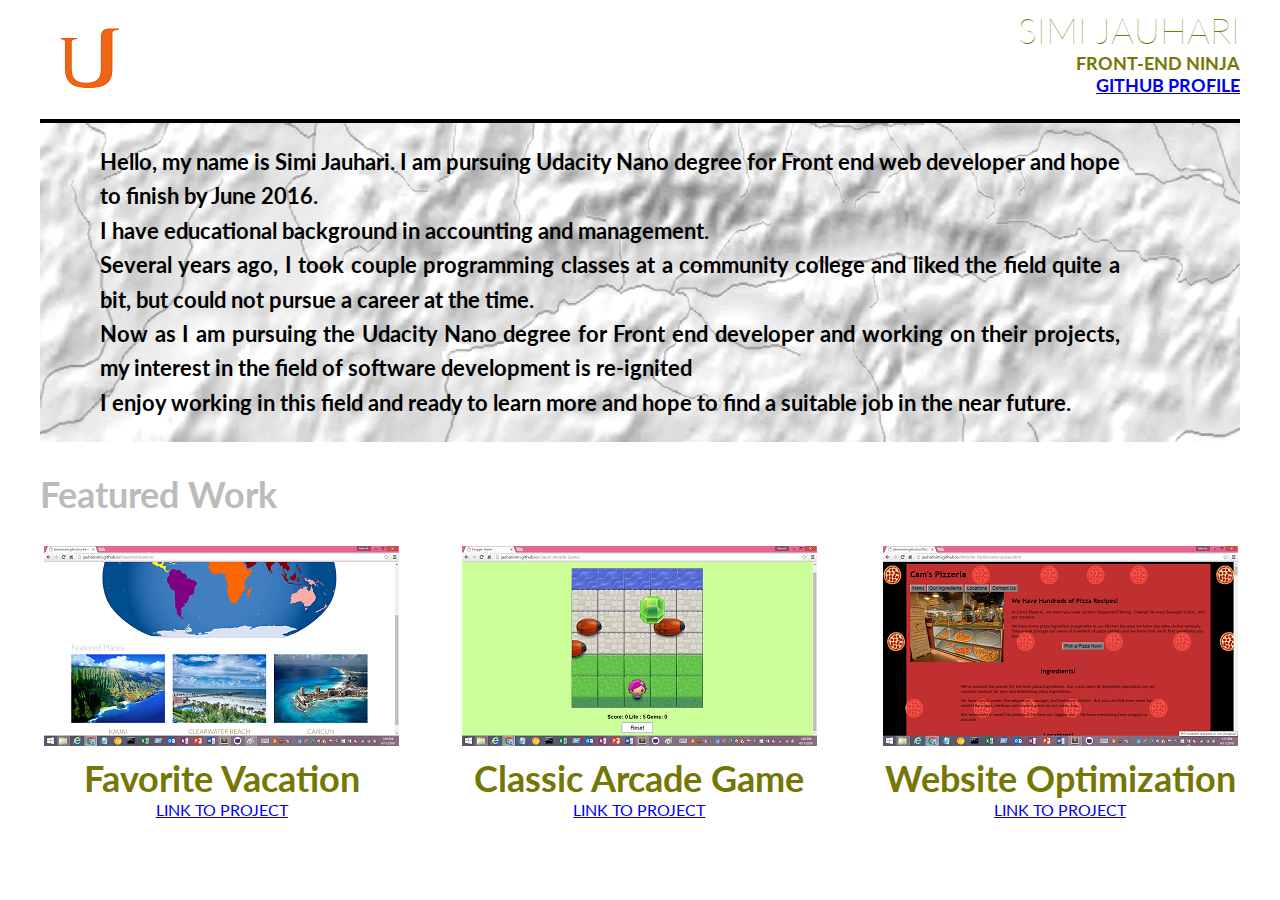
==== index.html @ d618fb1f "Update and rename test.html to index.html" ====
<!doctype html>

<html>

<head>
  
	<meta charset="utf-8">
	<meta http.equiv="X-UA-Compatible" content="IE-edge,chrome=1">
	<meta name="viewport"content="width=device-width,initial-scale=1.0">
	<title>Framework Test Page</title>

	<link rel="stylesheet" href="main.css">
	<link rel="stylesheet"href="responsive.css" media="screen and (max-width: 900px">
	<link href='https://fonts.googleapis.com/css?family=Lato:300' rel='stylesheet' type='text/css'>
	<link rel="stylesheet" src="//normalize-css.googlecode.com/svn/trunk/normalize.css">

</head>

<body>
	<div class="grid">
		<div class="row">
    		<div class="col-logo mobile-collapse">
    			<img src="images/udacity_logo.png" alt="This is udacity logo picture">
    		</div>
    		<div class="col-name mobile-collapse">
    			<h1>SIMI JAUHARI</h1>
    			<h4>FRONT-END NINJA</h4>
          <h4><a href="https://github.com/jauharisimi">GITHUB PROFILE</a></h4>
    		</div>
    	</div>

    	<div class="row-one">
    		<div class="info mobile-collapse">
    		<p> Hello, my name is Simi Jauhari. I am pursuing Udacity Nano degree for Front end web developer and hope to finish by June 2016.<br /> I have educational background in accounting and management. <br />Several years ago, I took couple programming classes at a community college and liked the field quite a bit, but could not pursue a career at the time.<br /> Now as I am pursuing the Udacity Nano degree for Front end developer and working on their projects, my interest in the field of software development is re-ignited <br />I enjoy working in this field and ready to learn more and hope to find a suitable job in the near future. </p>
    		</div>
   		</div>
  
  		<div class="row">
     	 	<div class="col-12 mobile-collapse">
      		<h2>Featured Work</h2>
      		</div>
		</div>
  
		<div class="row">
 			<div class="col-one-third-first mobile-collapse">
 				<img src="images/favoritevacation.png" alt ="This is Bootstrap project picture">
 				<h3>Favorite Vacation</h3>
 				<p1><a href="http://jauharisimi.github.io/FavoriteVacation">LINK TO PROJECT</a></p1>
     		</div>
 
			<div class="col-one-third-second mobile-collapse">
				<img src="images/Arcadegame.png" alt="This is Classic Arcade Game project picture">
 				<h3>Classic Arcade Game</h3>
 				<p1><a href="http://jauharisimi.github.io/Classic-Arcade-Game">LINK TO PROJECT</a></p1>
     		</div>
      	
			<div class="col-one-third-last mobile-collapse">
				<img src="images/websiteoptimization.png"alt ="This is Website Optimization project picture">
 				<h3>Website Optimization</h3>
 				<p1><a href="http://jauharisimi.github.io/Website-Optimization">LINK TO PROJECT</a></p1>
 			</div>
  
		</div>
	</div>

</body>


</html>
---- main.css ----
* {
	-webkit-box-sizing: border-box;
    
	-moz-box-sizing: border-box;
    
	-ms-box-sizing: border-box;
    
	 box-sizing: border-box;
}

* {
	font-family: 'Lato', sans-serif;
}

h1 {
	color: #747704;
	font-size: 36px;
	font-weight: lighter;
	margin: 0;
	padding: 0;
}
h2 {
	color: #BCBBBB;
	font-size:36px;
}
h3 {
	color: #747704;
	font-size: 36px;
	text-align: center;
	margin: 0;
	padding: 0;
}
h4 {
	color: #747704;
	font-size: 18px;
	margin: 0;
	padding: 0;
}
p {
	text-align: justify;
	margin-left: 5%;
	margin-right: 10%;
	color: solid black;
	font-size:1.3750em;
	font-weight: bolder;
	line-height: 1.5625em;
}

img {
	max-width: 100%;
	height: auto;
	margin: 0 0 10px 0;
	vertical-align: middle;
	position: relative;
}
.grid { 
	margin: 0 auto;
	max-width: 1200px;
 	width: 100%;
 	position: relative;
}

.row {
	width: 100%;
 }
.col-logo {
	float:left;
    width: 50%;
    margin: auto;
}
.col-name {
	float: right;
	width: 40%;
	margin: 0;
	text-align: right;
}

.info {
	border-top: 0.25em solid black;
	background-image:url("images/background.png");
	background-size: 100%;
   	float: left;
   	width: 100%;
   	
}

.col-12 {
	float: left;
	width: 100%;
	margin: auto;
}

.col-one-third-first {
  	float:left;
 	width: 30.3%;
 	margin-right: 3%;
 	text-align: center;
}

.col-one-third-second {
	float:left;
 	width: 33.3%;
 	text-align: center;
}

.col-one-third-last {
  	float: right;
 	width: 30%;
 	text-align: center;
}
---- responsive.css ----
.col-one-third-first {
 	width: 47.5%;

}
.col-one-third-second {
 	width: 47.5%;
 }
 .col-one-third-last {
  	clear: both;
  	float: none;
  	width: auto;
  	padding: 20px 0 0 0;

 }

 @media screen and (max-width: 500px){
 	div.mobile-collapse {
 		width: auto;
 		float: none;
 		margin-right: 0;
 	}
 }
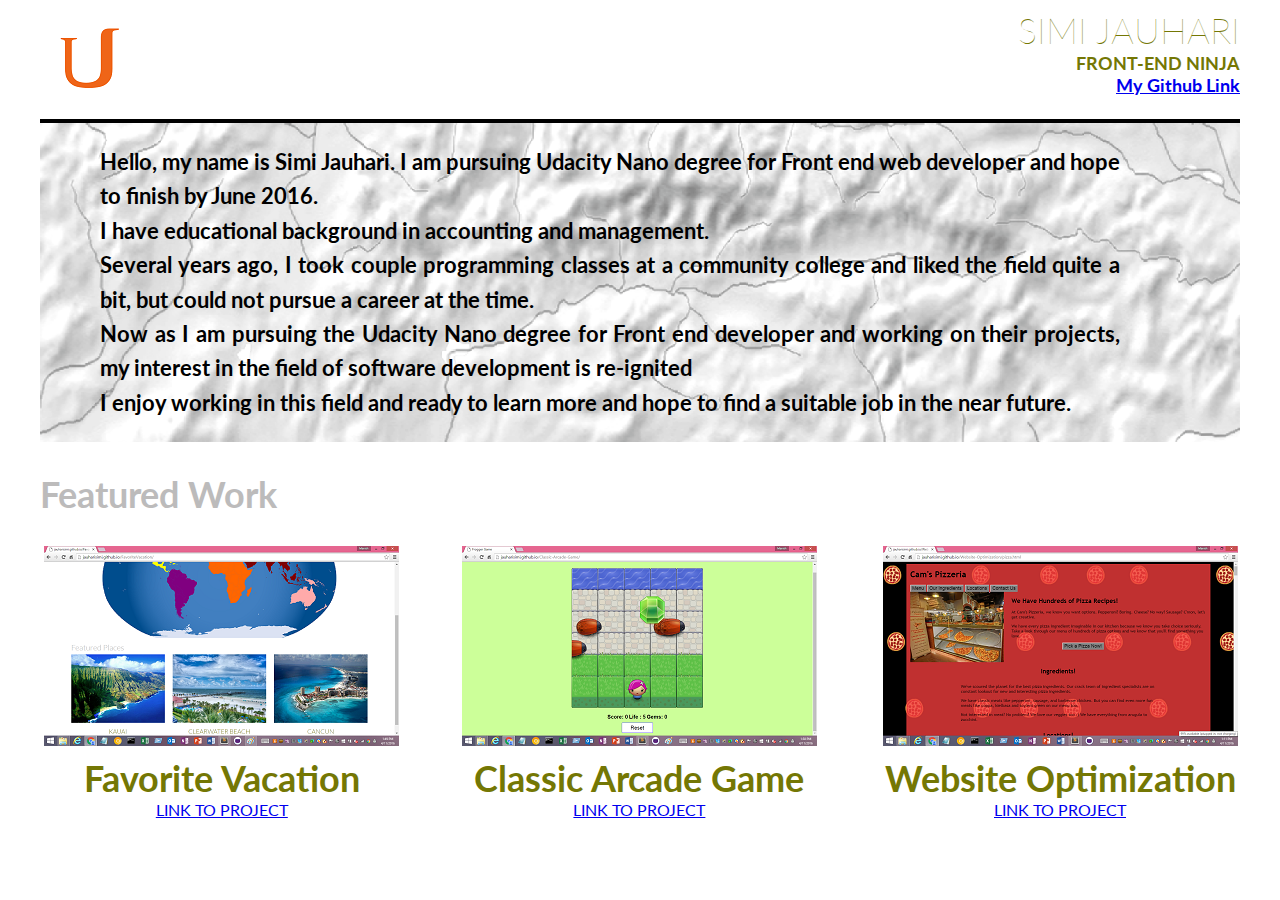
==== commit 8575bd5d: "Update index.html" ====
--- a/index.html
+++ b/index.html
@@ -25,7 +25,7 @@
     		<div class="col-name mobile-collapse">
     			<h1>SIMI JAUHARI</h1>
     			<h4>FRONT-END NINJA</h4>
-          <h4><a href="https://github.com/jauharisimi">GITHUB PROFILE</a></h4>
+          		<h4><a href="https://github.com/jauharisimi">My Github Link</a></h4>
     		</div>
     	</div>
 
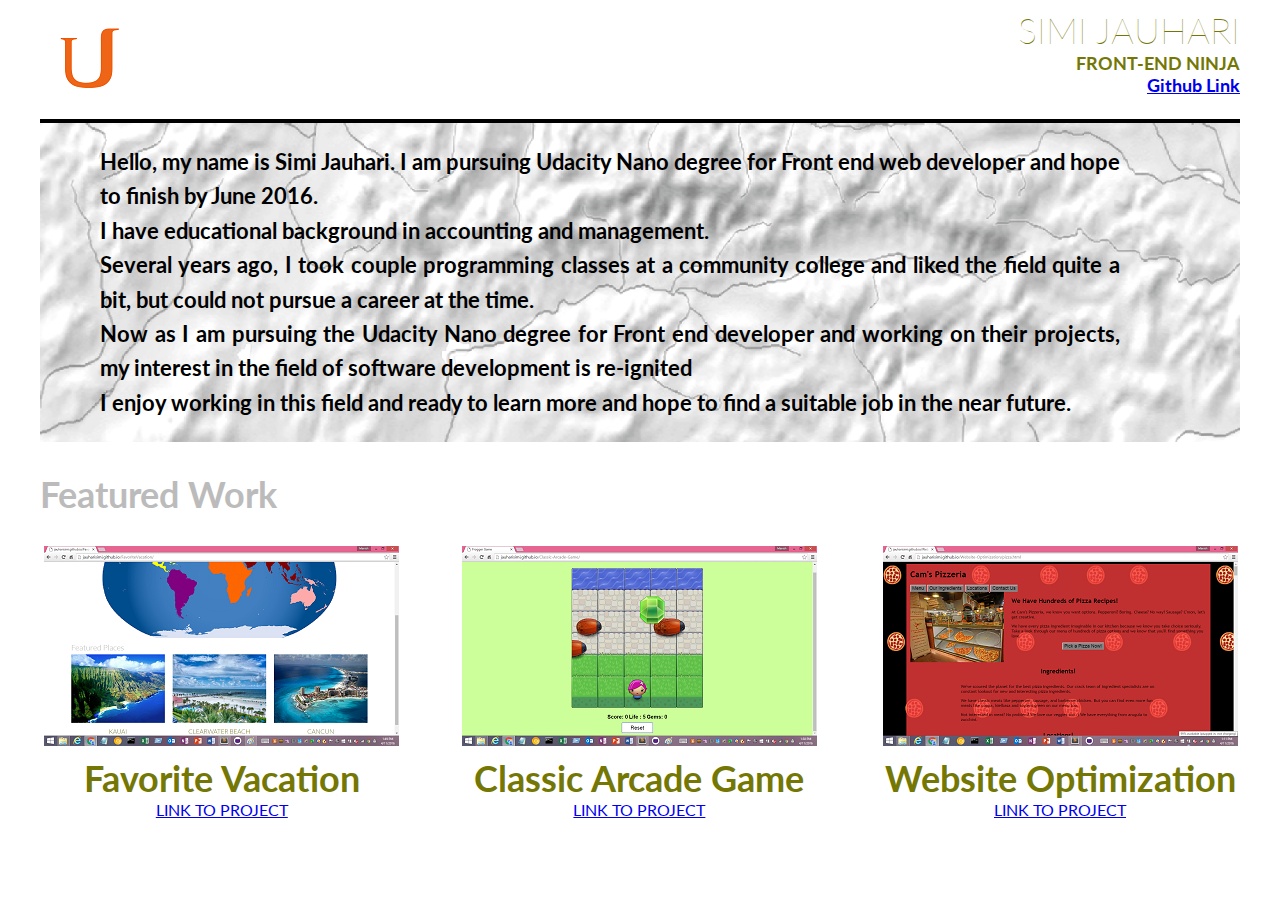
==== commit 5b186b6c: "changes to link text" ====
--- a/index.html
+++ b/index.html
@@ -25,7 +25,7 @@
     		<div class="col-name mobile-collapse">
     			<h1>SIMI JAUHARI</h1>
     			<h4>FRONT-END NINJA</h4>
-          		<h4><a href="https://github.com/jauharisimi">My Github Link</a></h4>
+          		<h4><a href="https://github.com/jauharisimi">Github Link</a></h4>
     		</div>
     	</div>
 
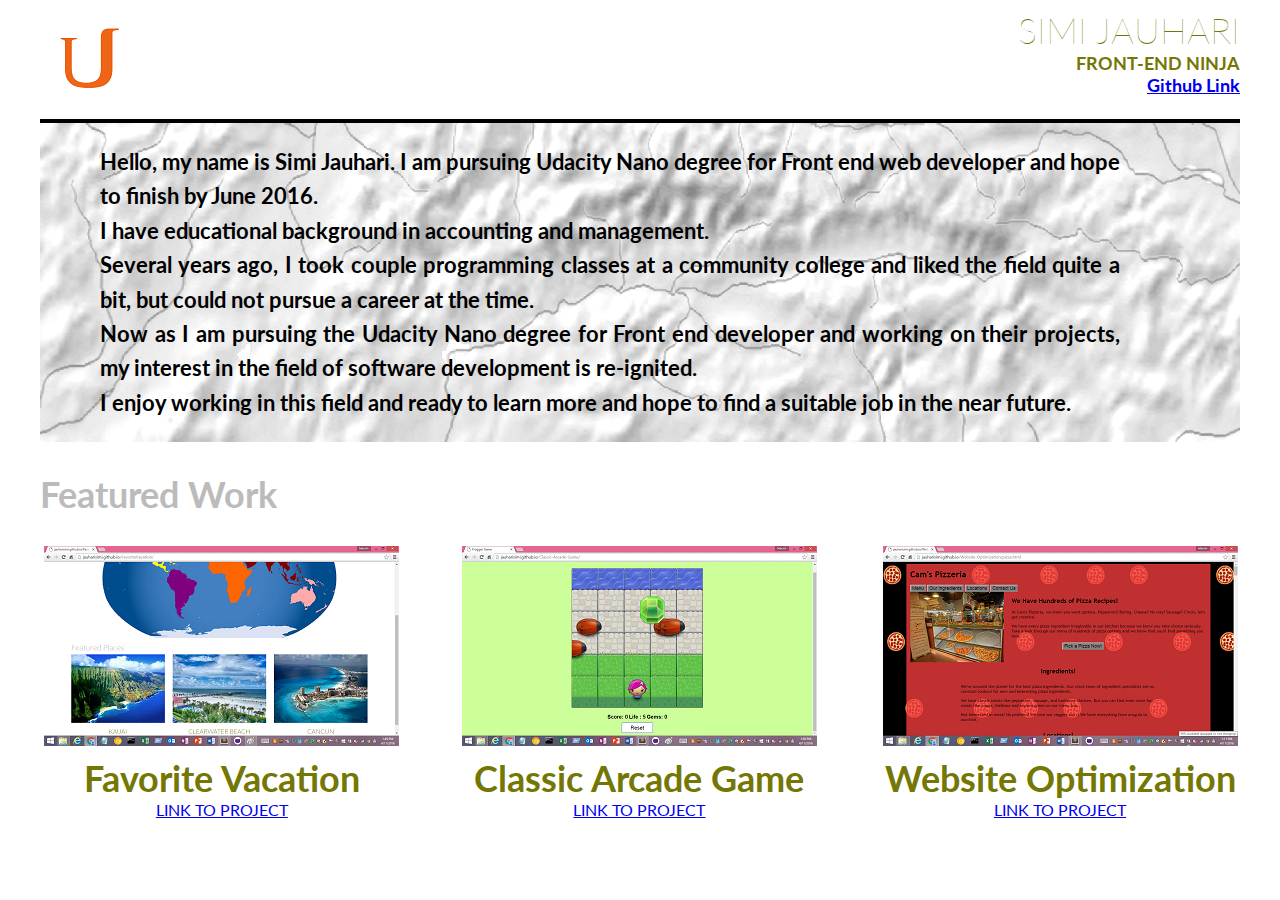
==== commit aabf50d4: "Update index.html" ====
--- a/index.html
+++ b/index.html
@@ -31,7 +31,7 @@
 
     	<div class="row-one">
     		<div class="info mobile-collapse">
-    		<p> Hello, my name is Simi Jauhari. I am pursuing Udacity Nano degree for Front end web developer and hope to finish by June 2016.<br /> I have educational background in accounting and management. <br />Several years ago, I took couple programming classes at a community college and liked the field quite a bit, but could not pursue a career at the time.<br /> Now as I am pursuing the Udacity Nano degree for Front end developer and working on their projects, my interest in the field of software development is re-ignited <br />I enjoy working in this field and ready to learn more and hope to find a suitable job in the near future. </p>
+    		<p> Hello, my name is Simi Jauhari. I am pursuing Udacity Nano degree for Front end web developer and hope to finish by June 2016.<br /> I have educational background in accounting and management. <br />Several years ago, I took couple programming classes at a community college and liked the field quite a bit, but could not pursue a career at the time.<br /> Now as I am pursuing the Udacity Nano degree for Front end developer and working on their projects, my interest in the field of software development is re-ignited. <br />I enjoy working in this field and ready to learn more and hope to find a suitable job in the near future. </p>
     		</div>
    		</div>
   
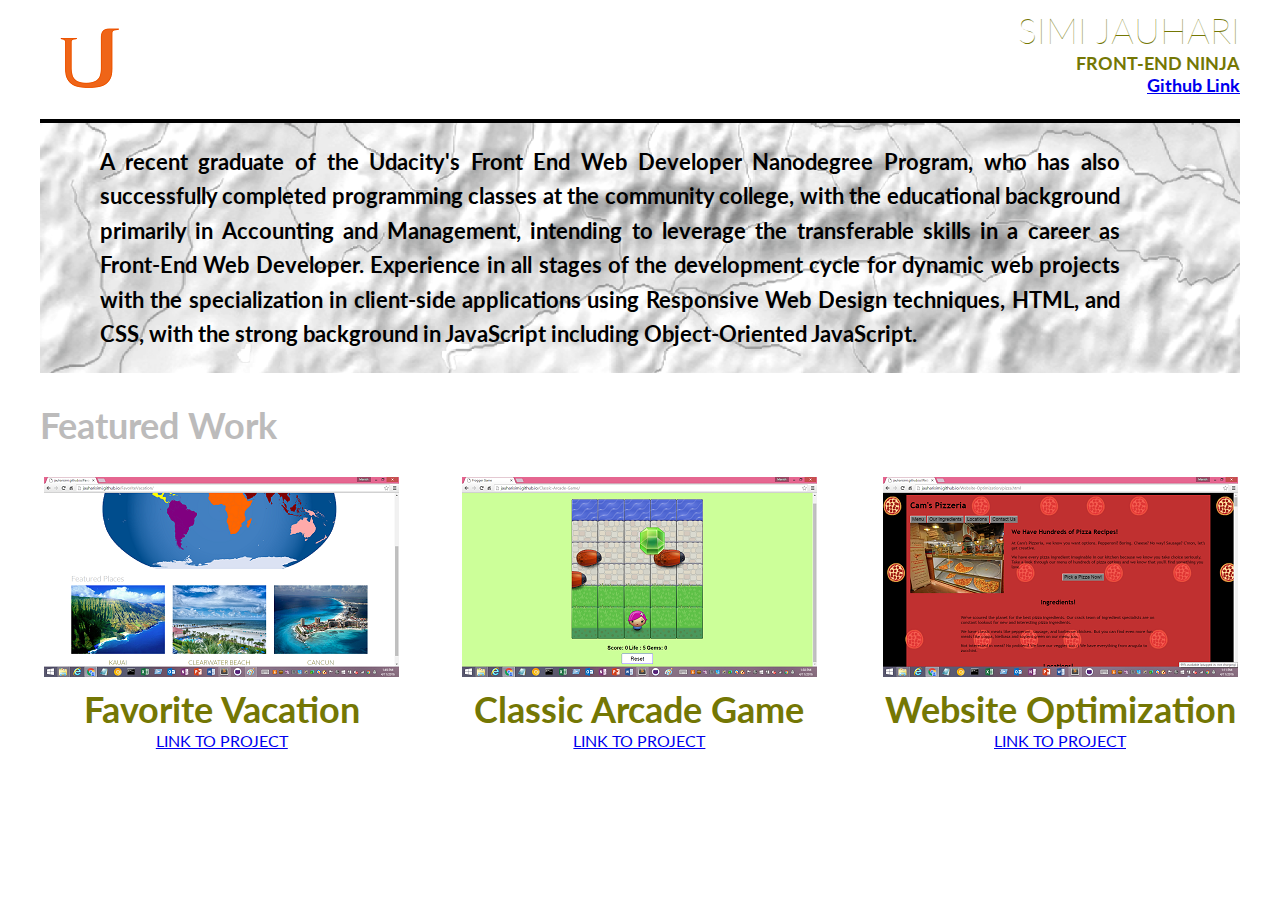
==== commit 24970e3d: "Update index.html" ====
--- a/index.html
+++ b/index.html
@@ -31,7 +31,7 @@
 
     	<div class="row-one">
     		<div class="info mobile-collapse">
-    		<p> Hello, my name is Simi Jauhari. I am pursuing Udacity Nano degree for Front end web developer and hope to finish by June 2016.<br /> I have educational background in accounting and management. <br />Several years ago, I took couple programming classes at a community college and liked the field quite a bit, but could not pursue a career at the time.<br /> Now as I am pursuing the Udacity Nano degree for Front end developer and working on their projects, my interest in the field of software development is re-ignited. <br />I enjoy working in this field and ready to learn more and hope to find a suitable job in the near future. </p>
+    		<p> A recent graduate of the Udacity's Front End Web Developer Nanodegree Program, who has also successfully completed programming classes at the community college, with the educational background primarily in Accounting and Management, intending to leverage the transferable skills in a career as Front-End Web Developer. Experience in all stages of the development cycle for dynamic web projects with the specialization in client-side applications using Responsive Web Design techniques, HTML, and CSS, with the strong background in JavaScript including Object-Oriented JavaScript.</p>
     		</div>
    		</div>
   
